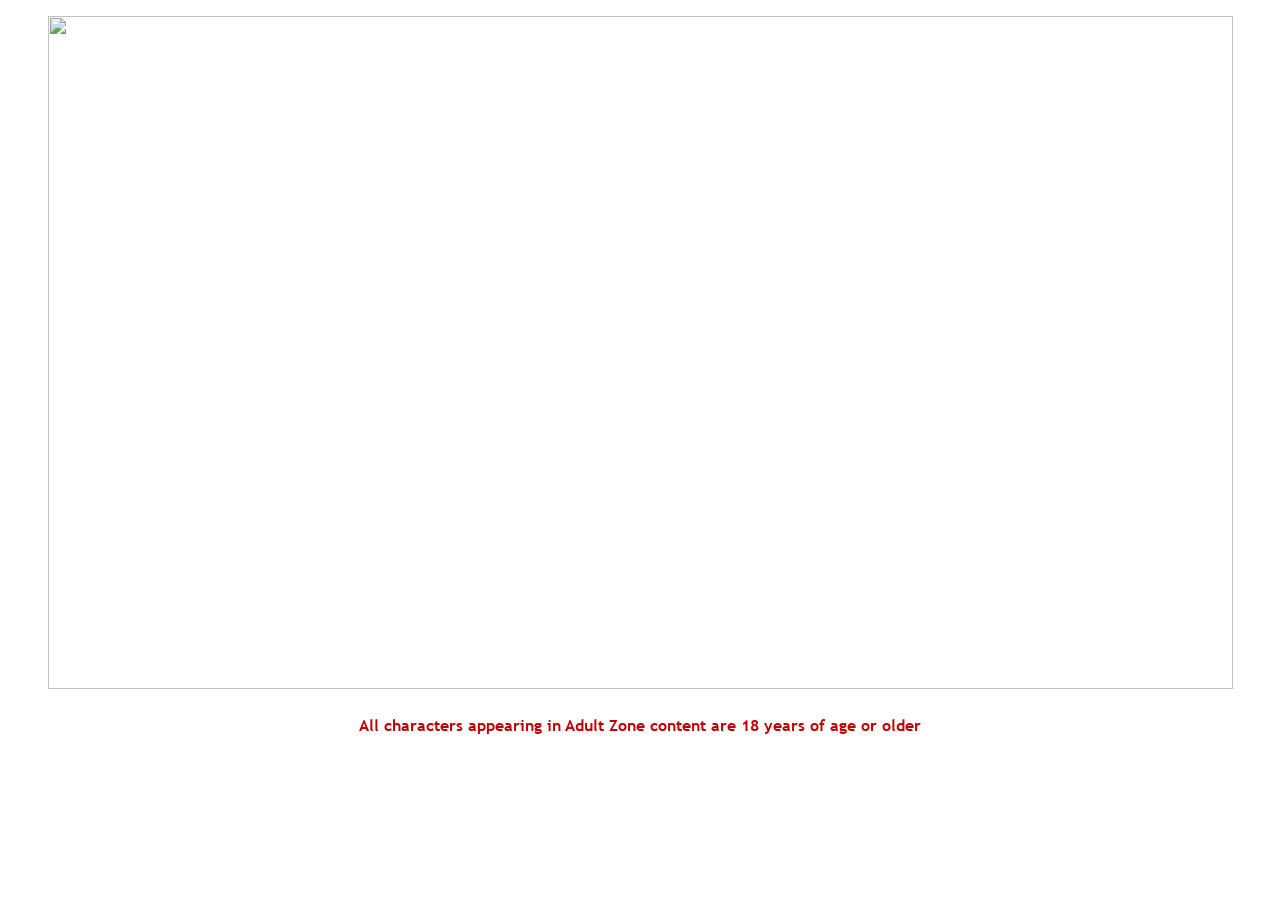
==== warning.html @ 9a62937e "Add files via upload" ====
<!doctype html>
<html>
<head>
<meta charset="utf-8">
<title>Warning</title>
<style type="text/css">
body {
    background-image: url(file:///C|/Users/h6517/Desktop/wesliens-website/image/bg_warning.png);
    text-align: center;
}
</style>
<link href="webfonts/trebucbd/stylesheet.css" rel="stylesheet" type="text/css">
</head>

<body>
<p><a href="adult_zone.html"><img src="file:///C|/Users/h6517/Desktop/wesliens-website/image/warning.png" width="1185" height="673" alt=""/></a>
</p>
<h4 style="font-family: trebucbd; color: #c00000;">All characters appearing in Adult Zone content are 18 years of age or older</h4>
<p>&nbsp;</p>
</body>
</html>
---- webfonts/trebucbd/stylesheet.css ----
@font-face {
	font-family: 'trebucbd';
	src: url('trebucbd.ttf') format('truetype');
}
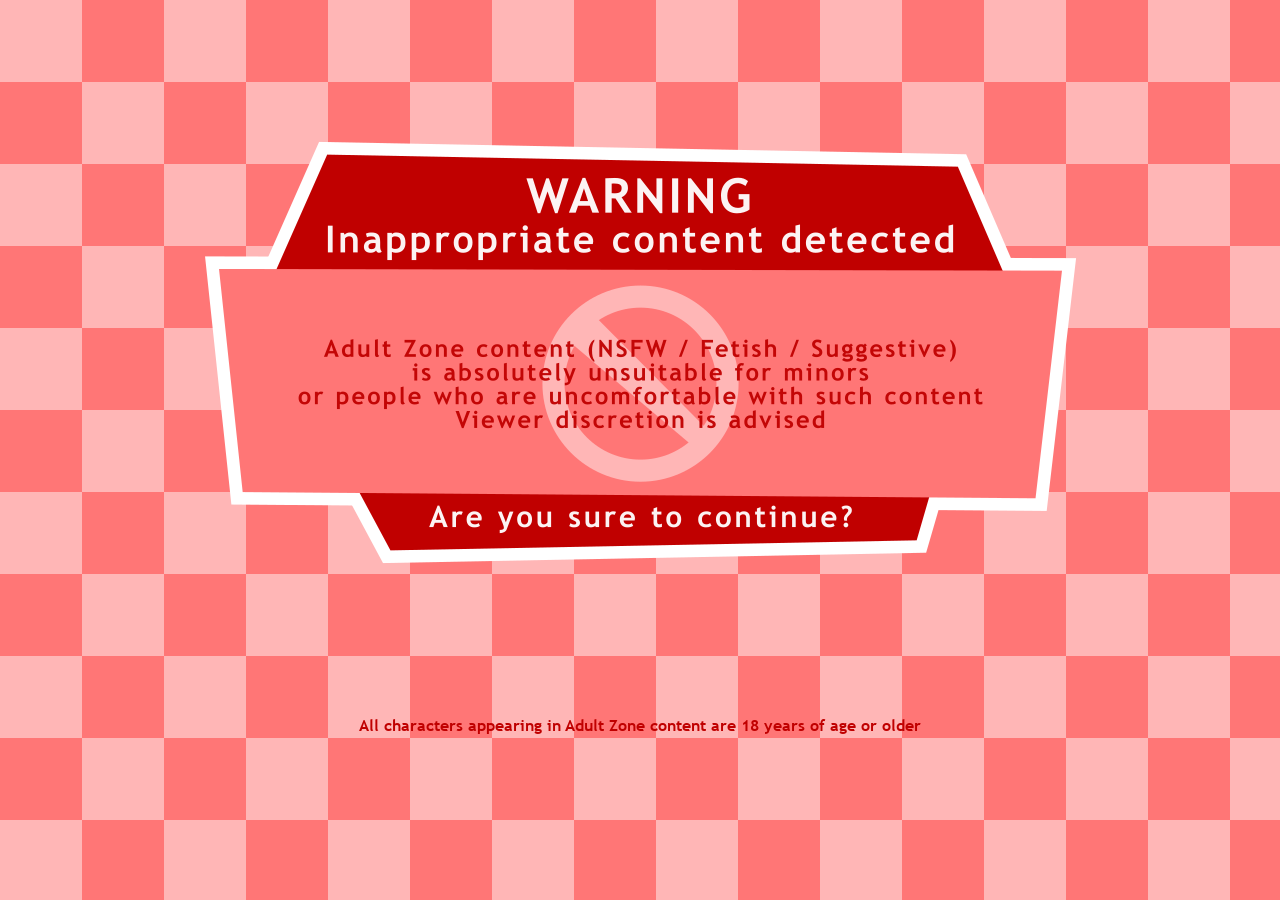
==== commit 145276e6: "Add files via upload" ====
--- a/warning.html
+++ b/warning.html
@@ -5,7 +5,7 @@
 <title>Warning</title>
 <style type="text/css">
 body {
-    background-image: url(file:///C|/Users/h6517/Desktop/wesliens-website/image/bg_warning.png);
+    background-image: url(image/bg_warning.png);
     text-align: center;
 }
 </style>
@@ -13,7 +13,7 @@
 </head>
 
 <body>
-<p><a href="adult_zone.html"><img src="file:///C|/Users/h6517/Desktop/wesliens-website/image/warning.png" width="1185" height="673" alt=""/></a>
+<p><a href="adult_zone.html"><img src="image/warning.png" width="1185" height="673" alt=""/></a>
 </p>
 <h4 style="font-family: trebucbd; color: #c00000;">All characters appearing in Adult Zone content are 18 years of age or older</h4>
 <p>&nbsp;</p>
